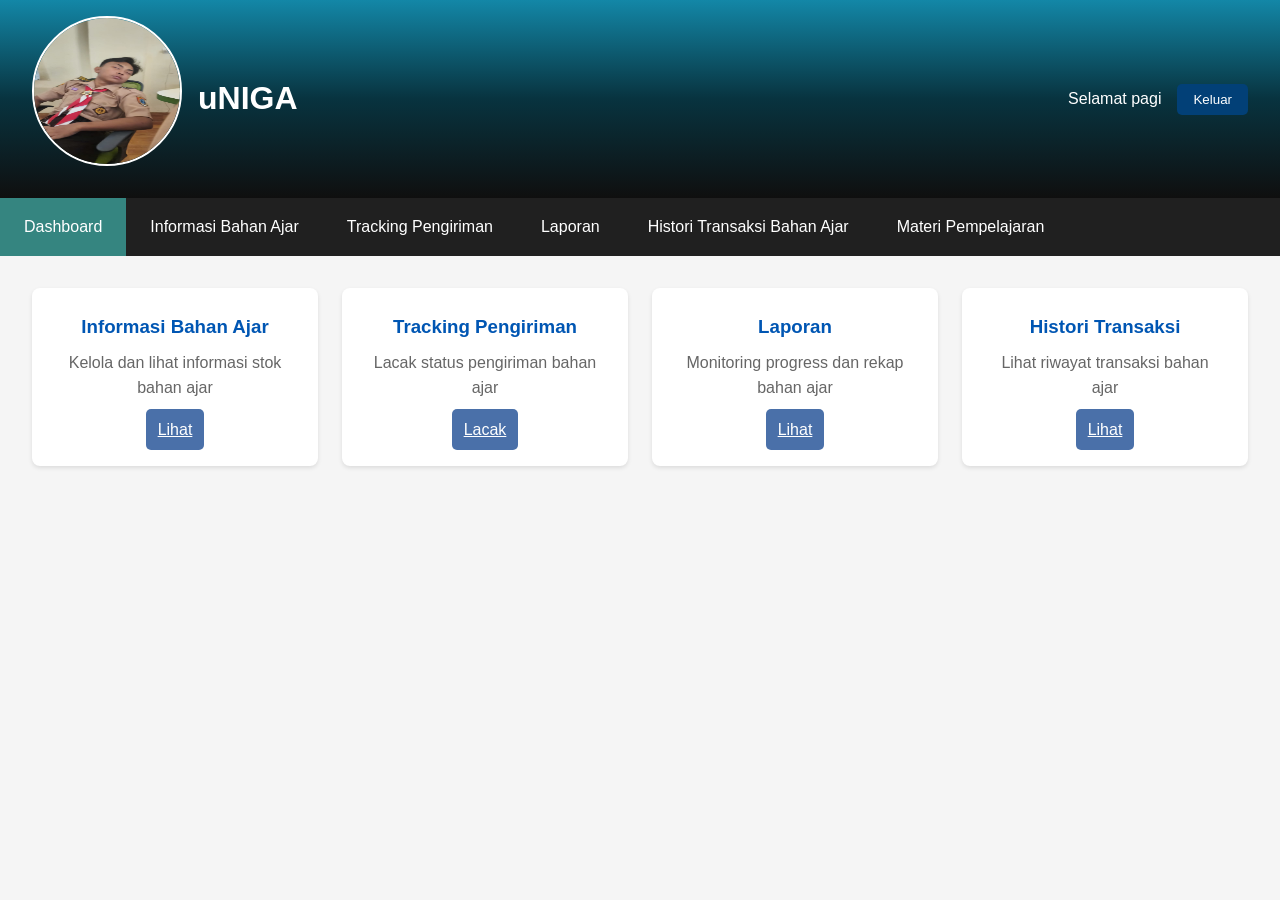
==== dashboard.html @ 01c99ddb "upload" ====
<!DOCTYPE html>
<html lang="id">
<head>
    <meta charset="UTF-8">
    <meta name="viewport" content="width=device-width, initial-scale=1.0">
    <title>Dashboard - uNIGA</title>
    <link rel="stylesheet" href="css/style.css">
</head>
<body>
    <div class="dashboard-container">
        <header class="dashboard-header">
            <div class="header-left">
                <img src="assets/Gangan.jpeg" alt="Logo uNIGA" class="logo" style="border: 2px solid white;">
                <h1>uNIGA</h1>
            </div>
            <div class="header-right">
                <span id="greeting" class="greeting"></span>
                <button id="logoutBtn" class="btn-secondary">Keluar</button>
            </div>
        </header>

        <nav class="dashboard-nav">
            <ul>
                <li><a href="dashboard.html" class="nav-link active">Dashboard</a></li>
                <li><a href="stok.html" class="nav-link">Informasi Bahan Ajar</a></li>
                <li><a href="tracking.html" class="nav-link">Tracking Pengiriman</a></li>
                <li class="dropdown">
                    <a href="#" class="nav-link">Laporan</a>
                    <div class="dropdown-content">
                        <a href="#">Monitoring Progress DO Bahan Ajar</a>
                        <a href="#">Rekap Bahan Ajar</a>
                    </div>
                </li>
                <li><a href="#" class="nav-link">Histori Transaksi Bahan Ajar</a></li>
                <li class="dropdown">
                    <a href="#" class="nav-link">Materi Pempelajaran</a>
                    <div class="dropdown-content">
                        <a href="#">PHP</a>
                        <a href="#">Javascripts</a>
                        <a href="#">HTML</a>
                        <a href="#">CSS</a>
                    </div>
                </li>
            </ul>
        </nav>

        <main class="dashboard-main">
            <div class="dashboard-cards">
                <div class="card">
                    <h3>Informasi Bahan Ajar</h3>
                    <p>Kelola dan lihat informasi stok bahan ajar</p>
                    <a href="stok.html" class="btn-primary">Lihat</a>
                </div>
                
                <div class="card">
                    <h3>Tracking Pengiriman</h3>
                    <p>Lacak status pengiriman bahan ajar</p>
                    <a href="tracking.html" class="btn-primary">Lacak</a>
                </div>
                
                <div class="card">
                    <h3>Laporan</h3>
                    <p>Monitoring progress dan rekap bahan ajar</p>
                    <a href="#" class="btn-primary">Lihat</a>
                </div>
                
                <div class="card">
                    <h3>Histori Transaksi</h3>
                    <p>Lihat riwayat transaksi bahan ajar</p>
                    <a href="#" class="btn-primary">Lihat</a>
                </div>
            </div>
        </main>
    </div>

    <script src="js/script.js"></script>
</body>
</html>
---- css/style.css ----
/* Reset dan Base Styles */
* {
    margin: 0;
    padding: 0;
    box-sizing: border-box;
}

body {
    font-family: 'Segoe UI', Tahoma, Geneva, Verdana, sans-serif;
    line-height: 1.6;
    color: #333;
    background-color: #f5f5f5;
}

/* Login Styles */
.login-container {
    display: flex;
    justify-content: center;
    align-items: center;
    min-height: 100vh;
    background: linear-gradient(135deg, #252525, #001630);
}

.login-form {
    background: #EDEDED;
    padding: 2rem;
    border-radius: 10px;
    box-shadow: 0 5px 15px rgba(0, 0, 0, 0.1);
    width: 100%;
    max-width: 400px;
}

.logo-section {
    text-align: center;
    margin-bottom: 2rem;
}

.logo {
    border-radius: 50%;
    height: 150px;
    width: 150px;
    margin-bottom: 1rem;
    border: 2px solid gray;
}

.logo-section h1 {
    color: #313131;
    margin-bottom: 0.5rem;
}

.logo-section p {
    color: #666;
    font-size: 0.9rem;
}

.form-group {
    margin-bottom: 1rem;
}

.form-group label {
    display: block;
    margin-bottom: 0.5rem;
    font-weight: 500;
}

.form-group input {
    width: 100%;
    padding: 0.75rem;
    border: 1px solid rgb(150, 150, 150);
    border-radius: 5px;
    font-size: 1rem;
}

.form-group input:focus {
    outline: none;
    border-color: #20558f;
}

.form-options {
    display: flex;
    justify-content: flex-end;
    margin-bottom: 1.5rem;
}

.link-btn {
    background: none;
    border: none;
    color: #0056b3;
    cursor: pointer;
    text-decoration: underline;
}

.link-btn:hover {
    color: #ff0000;
}

.btn-primary {
    width: 100%;
    padding: 0.75rem;
    background-color: #4A70A9;
    color: white;
    border: none;
    border-radius: 5px;
    font-size: 1rem;
    cursor: pointer;
    transition: background-color 0.3s;
}

.btn-primary:hover {
    background-color: #0C2B4E;
}

.btn-secondary {
    padding: 0.5rem 1rem;
    background-color: #024077;
    color: white;
    border: none;
    border-radius: 5px;
    cursor: pointer;
    transition: background-color 0.3s;
}

.btn-secondary:hover {
    background-color: #545b62;
}

.register-section {
    text-align: center;
    margin-top: 1.5rem;
}

.register-section p {
    color: #666;
}

/* Dashboard Styles */
.dashboard-container {
    display: flex;
    flex-direction: column;
    min-height: 100vh;
}

.dashboard-header {
    display: flex;
    justify-content: space-between;
    align-items: center;
    padding: 1rem 2rem;
    background: linear-gradient(180deg, rgb(19, 135, 167), rgb(8, 51, 63), rgb(15, 15, 15));
    box-shadow: 0 2px 4px rgba(0, 0, 0, 0.1);
}

.header-left {
    display: flex;
    align-items: center;
}

.header-left h1 {
    margin-left: 1rem;
    color: white;
}

.header-right {
    display: flex;
    align-items: center;
    gap: 1rem;
}

.greeting {
    font-weight: 500;
    color: white;
}

.dashboard-nav {
    background-color: #202020;
}

.dashboard-nav ul {
    display: flex;
    list-style: none;
    padding: 0;
    margin: 0;
}

.nav-link {
    display: block;
    padding: 1rem 1.5rem;
    color: white;
    text-decoration: none;
    transition: background-color 0.3s;
}

.nav-link:hover, .nav-link.active {
    background-color: #358580;
}

.dropdown {
    position: relative;
}

.dropdown-content {
    display: none;
    position: absolute;
    background-color: white;
    min-width: 200px;
    box-shadow: 0 8px 16px rgba(0, 0, 0, 0.1);
    z-index: 1;
}

.dropdown-content a {
    color: #333;
    padding: 0.75rem 1rem;
    text-decoration: none;
    display: block;
}

.dropdown-content a:hover {
    background-color: #f1f1f1;
}

.dropdown:hover .dropdown-content {
    display: block;
}

.dashboard-main {
    flex: 1;
    padding: 2rem;
}

.dashboard-cards {
    display: grid;
    grid-template-columns: repeat(auto-fit, minmax(250px, 1fr));
    gap: 1.5rem;
}

.card {
    background: white;
    padding: 1.5rem;
    border-radius: 8px;
    box-shadow: 0 2px 4px rgba(0, 0, 0, 0.1);
    text-align: center;
}

.card h3 {
    margin-bottom: 0.5rem;
    color: #0056b3;
}

.card p {
    margin-bottom: 1rem;
    color: #666;
}

/* Tracking Styles */
.tracking-main, .stok-main {
    background: white;
    padding: 2rem;
    border-radius: 8px;
    box-shadow: 0 2px 4px rgba(0, 0, 0, 0.1);
}

.tracking-form {
    display: flex;
    gap: 1rem;
    margin-bottom: 2rem;
    align-items: flex-end;
}

.tracking-form .form-group {
    flex: 1;
    margin-bottom: 0;
}

.tracking-result {
    margin-top: 2rem;
}

.tracking-details {
    background: #f8f9fa;
    padding: 1.5rem;
    border-radius: 8px;
    margin-bottom: 1.5rem;
}

.progress-bar {
    height: 10px;
    background-color: #e9ecef;
    border-radius: 5px;
    margin: 1rem 0;
    overflow: hidden;
}

.progress {
    height: 100%;
    background-color: #28a745;
    border-radius: 5px;
    transition: width 0.3s;
}

.status-badge {
    display: inline-block;
    padding: 0.25rem 0.5rem;
    border-radius: 4px;
    font-size: 0.8rem;
    font-weight: 500;
}

.status-dikirim {
    background-color: #d4edda;
    color: #155724;
}

.status-diproses {
    background-color: #fff3cd;
    color: #856404;
}

.status-selesai {
    background-color: #d1ecf1;
    color: #0c5460;
}

/* Stok Styles */
.stok-header {
    display: flex;
    justify-content: space-between;
    align-items: center;
    margin-bottom: 1.5rem;
}

.stock-table {
    width: 100%;
    border-collapse: collapse;
}

.stock-table th, .stock-table td {
    padding: 0.75rem;
    text-align: left;
    border-bottom: 1px solid #ddd;
}

.stock-table th {
    background-color: #f8f9fa;
    font-weight: 600;
}

.stock-table tr:hover {
    background-color: #f8f9fa;
}

.action-btn {
    padding: 0.25rem 0.5rem;
    margin-right: 0.5rem;
    border: none;
    border-radius: 4px;
    cursor: pointer;
    font-size: 0.8rem;
}

.edit-btn {
    background-color: #ffc107;
    color: #212529;
}

.delete-btn {
    background-color: #dc3545;
    color: white;
}

/* Modal Styles */
.modal {
    display: none;
    position: fixed;
    z-index: 1000;
    left: 0;
    top: 0;
    width: 100%;
    height: 100%;
    background-color: rgba(38, 28, 28, 0.5);
}

.modal-content {
    background-color: white;
    margin: 10% auto;
    padding: 2rem;
    border-radius: 8px;
    width: 90%;
    max-width: 500px;
    position: relative;
}

.close {
    position: absolute;
    top: 1rem;
    right: 1.5rem;
    font-size: 1.5rem;
    cursor: pointer;
}

/* Alert Styles */
.alert {
    padding: 1rem;
    margin-bottom: 1rem;
    border-radius: 5px;
}

.alert-error {
    background-color: #f8d7da;
    color: #721c24;
    border: 1px solid #f5c6cb;
}

.alert-success {
    background-color: #d4edda;
    color: #155724;
    border: 1px solid #c3e6cb;
}
/* Dummy Section Styles */
.dummy-section {
    margin-top: 3rem;
    padding-top: 2rem;
    border-top: 2px solid #e9ecef;
}

.dummy-section h3 {
    color: #0056b3;
    margin-bottom: 0.5rem;
}

.dummy-table {
    margin-top: 1rem;
}

.use-do-btn {
    padding: 0.4rem 0.8rem;
    background-color: #28a745;
    color: white;
    border: none;
    border-radius: 4px;
    cursor: pointer;
    font-size: 0.8rem;
    transition: background-color 0.3s;
}

.use-do-btn:hover {
    background-color: #218838;
}

.copy-do-btn {
    padding: 0.4rem 0.8rem;
    background-color: #17a2b8;
    color: white;
    border: none;
    border-radius: 4px;
    cursor: pointer;
    font-size: 0.8rem;
    margin-right: 0.5rem;
    transition: background-color 0.3s;
}

.copy-do-btn:hover {
    background-color: #138496;
}

.action-buttons {
    display: flex;
    gap: 0.5rem;
}
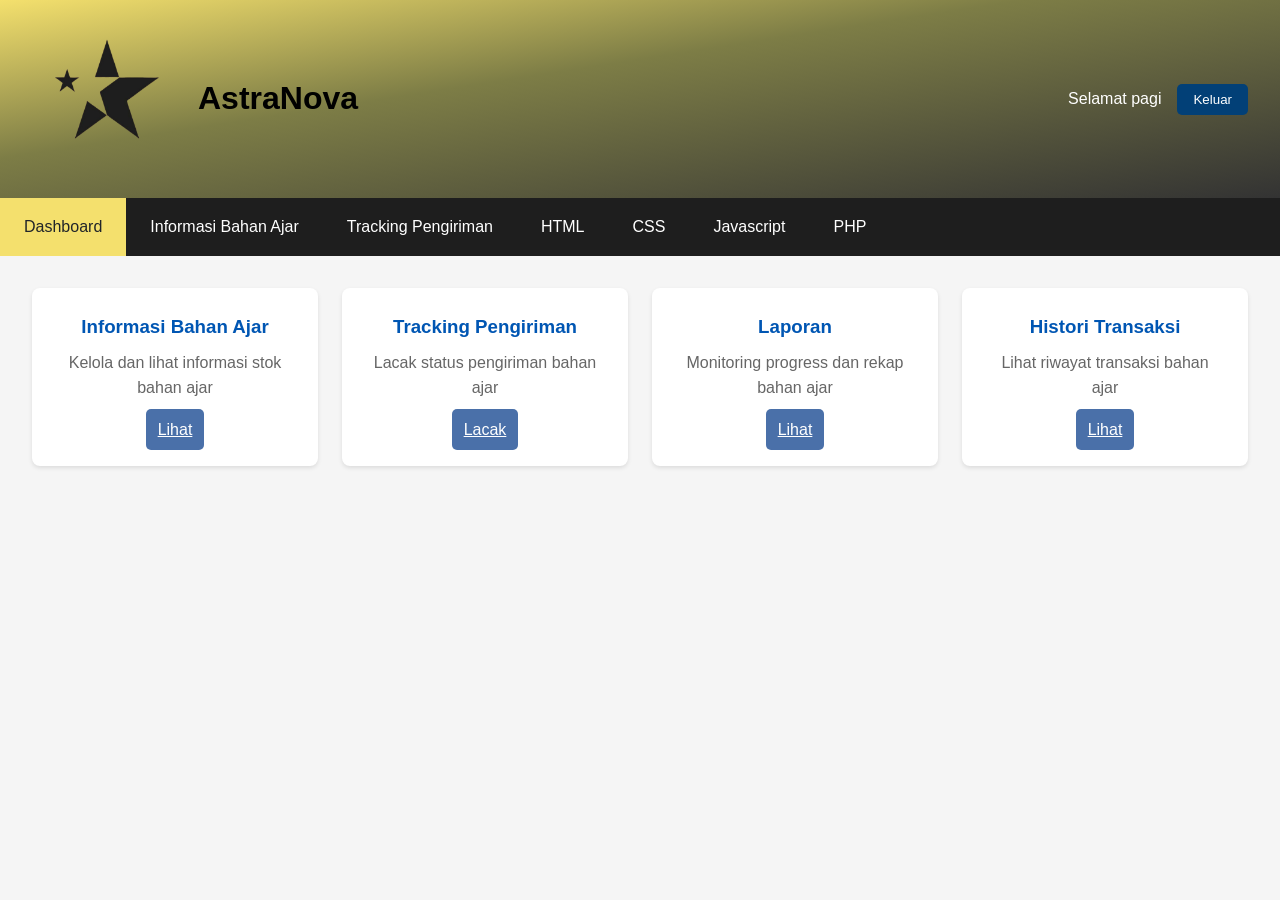
==== commit b3b4540c: "Add files via upload" ====
--- a/dashboard.html
+++ b/dashboard.html
@@ -3,15 +3,16 @@
 <head>
     <meta charset="UTF-8">
     <meta name="viewport" content="width=device-width, initial-scale=1.0">
-    <title>Dashboard - uNIGA</title>
+    <title>Dashboard - AstraNova</title>
     <link rel="stylesheet" href="css/style.css">
+    <link rel="icon" href="assets/icon.png" type="image/png">
 </head>
 <body>
     <div class="dashboard-container">
         <header class="dashboard-header">
             <div class="header-left">
-                <img src="assets/Gangan.jpeg" alt="Logo uNIGA" class="logo" style="border: 2px solid white;">
-                <h1>uNIGA</h1>
+                <img src="assets/logo-transparant.png" alt="Logo AstraNova" class="logo">
+                <h1>AstraNova</h1>
             </div>
             <div class="header-right">
                 <span id="greeting" class="greeting"></span>
@@ -24,27 +25,50 @@
                 <li><a href="dashboard.html" class="nav-link active">Dashboard</a></li>
                 <li><a href="stok.html" class="nav-link">Informasi Bahan Ajar</a></li>
                 <li><a href="tracking.html" class="nav-link">Tracking Pengiriman</a></li>
-                <li class="dropdown">
+                <!-- <li class="dropdown">
                     <a href="#" class="nav-link">Laporan</a>
                     <div class="dropdown-content">
                         <a href="#">Monitoring Progress DO Bahan Ajar</a>
                         <a href="#">Rekap Bahan Ajar</a>
                     </div>
+                </li> -->
+                <!-- <li><a href="#" class="nav-link">Histori Transaksi Bahan Ajar</a></li> -->
+                <!-- -------------------------------- HTML --------------------------------- -->
+                <li class="dropdown">
+                    <a href="#" class="nav-link">HTML</a>
+                    <div class="dropdown-content">
+                        <a href="#">Pengertian HTML</a>
+                    </div> 
+            </li>
+            
+            <!-- --------------------------------- CSS --------------------------------- -->
+            <li class="dropdown">
+                <a href="#" class="nav-link">CSS</a>
+                <div class="dropdown-content">
+                        <a href="#">Pengertian CSS</a>
+                    </div> 
                 </li>
-                <li><a href="#" class="nav-link">Histori Transaksi Bahan Ajar</a></li>
+
+                <!-- ----------------------------- Javascript ------------------------------ -->
                 <li class="dropdown">
-                    <a href="#" class="nav-link">Materi Pempelajaran</a>
+                    <a href="#" class="nav-link">Javascript</a>
                     <div class="dropdown-content">
-                        <a href="#">PHP</a>
-                        <a href="#">Javascripts</a>
-                        <a href="#">HTML</a>
-                        <a href="#">CSS</a>
-                    </div>
+                        <a href="#">Pengertian Javascript</a>
+                    </div> 
+                </li>
+                
+                <!-- --------------------------------- PHP --------------------------------- -->
+                <li class="dropdown">
+                    <a href="#" class="nav-link">PHP</a>
+                    <div class="dropdown-content">
+                        <a href="#">Pengertian PHP</a>
+                    </div> 
                 </li>
             </ul>
         </nav>
-
-        <main class="dashboard-main">
+            
+            
+                <main class="dashboard-main">
             <div class="dashboard-cards">
                 <div class="card">
                     <h3>Informasi Bahan Ajar</h3>
@@ -72,7 +96,7 @@
             </div>
         </main>
     </div>
-
+    
     <script src="js/script.js"></script>
 </body>
 </html>
--- a/css/style.css
+++ b/css/style.css
@@ -1,3 +1,8 @@
+@font-face {
+    font-family: Poppin;
+    src: url('assets/Poppins/Poppins-Regular.ttf')');
+}
+
 /* Reset dan Base Styles */
 * {
     margin: 0;
@@ -6,7 +11,7 @@
 }
 
 body {
-    font-family: 'Segoe UI', Tahoma, Geneva, Verdana, sans-serif;
+    font-family: 'Poppins', 'Segoe UI', Tahoma, Geneva, Verdana, sans-serif;
     line-height: 1.6;
     color: #333;
     background-color: #f5f5f5;
@@ -18,14 +23,14 @@
     justify-content: center;
     align-items: center;
     min-height: 100vh;
-    background: linear-gradient(135deg, #252525, #001630);
+    background: linear-gradient(135deg, #252525, #797141);
 }
 
 .login-form {
-    background: #EDEDED;
+    background: #fff;
     padding: 2rem;
     border-radius: 10px;
-    box-shadow: 0 5px 15px rgba(0, 0, 0, 0.1);
+    box-shadow: 0 5px 15px rgba(0, 0, 0, 0.5);
     width: 100%;
     max-width: 400px;
 }
@@ -36,11 +41,9 @@
 }
 
 .logo {
-    border-radius: 50%;
     height: 150px;
     width: 150px;
     margin-bottom: 1rem;
-    border: 2px solid gray;
 }
 
 .logo-section h1 {
@@ -133,7 +136,7 @@
     color: #666;
 }
 
-/* Dashboard Styles */
+/* ----------------------------- Dashboard Style ---------------------------- */
 .dashboard-container {
     display: flex;
     flex-direction: column;
@@ -145,9 +148,15 @@
     justify-content: space-between;
     align-items: center;
     padding: 1rem 2rem;
-    background: linear-gradient(180deg, rgb(19, 135, 167), rgb(8, 51, 63), rgb(15, 15, 15));
+    background: linear-gradient(
+        to bottom right,
+        #F4E06D 0%,
+        #7d7d46 40%,
+        #333333 100%
+    );
     box-shadow: 0 2px 4px rgba(0, 0, 0, 0.1);
 }
+
 
 .header-left {
     display: flex;
@@ -156,7 +165,7 @@
 
 .header-left h1 {
     margin-left: 1rem;
-    color: white;
+    color: black;
 }
 
 .header-right {
@@ -171,7 +180,7 @@
 }
 
 .dashboard-nav {
-    background-color: #202020;
+    background-color: #1e1e1e;
 }
 
 .dashboard-nav ul {
@@ -190,7 +199,8 @@
 }
 
 .nav-link:hover, .nav-link.active {
-    background-color: #358580;
+    background-color: #F4E06D; /* Kuning Emas Muda dari Header */
+    color: #212529; /* Warna teks yang sedikit lebih gelap dari hitam murni untuk keterbacaan */
 }
 
 .dropdown {
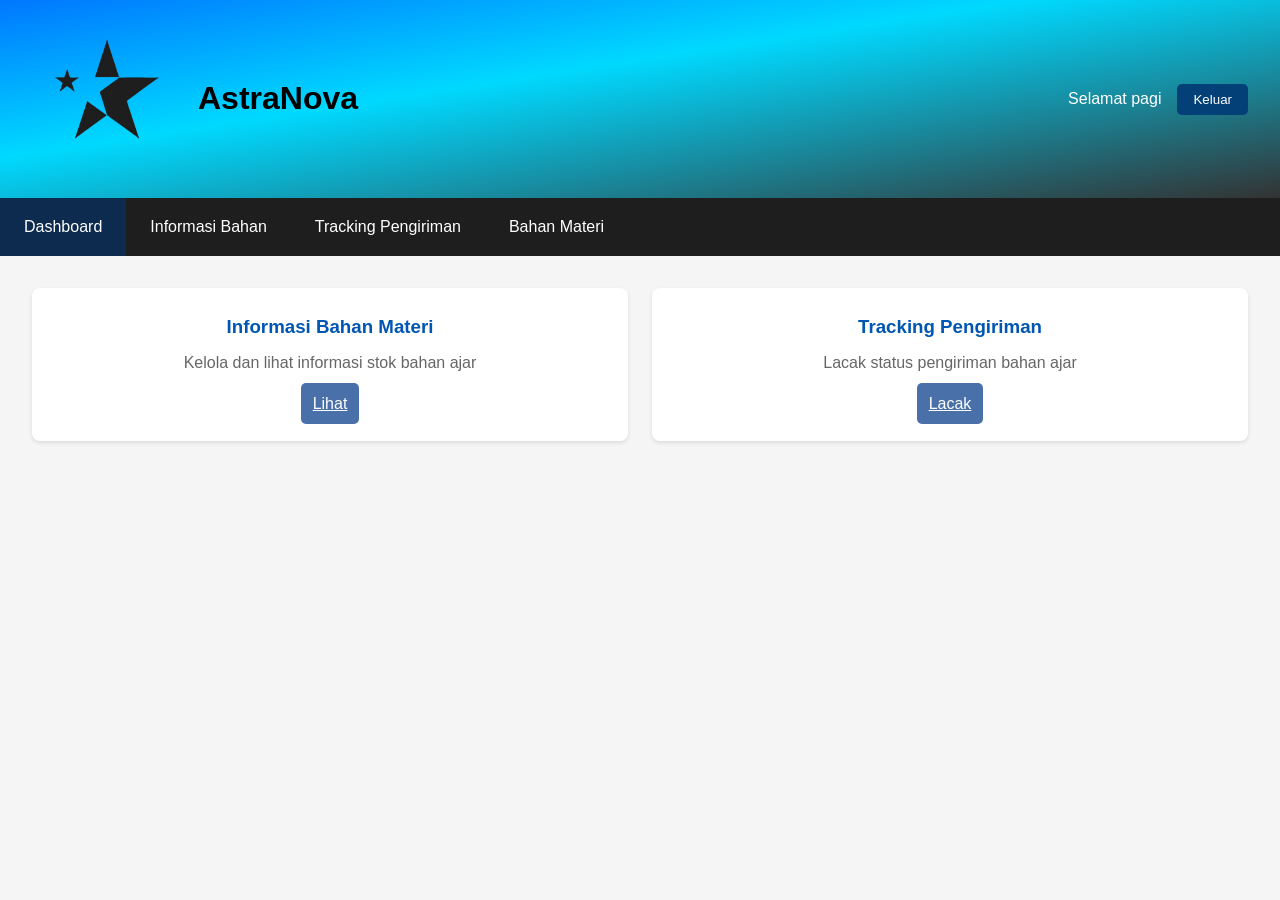
==== commit 078ba3f1: "Add files via upload" ====
--- a/dashboard.html
+++ b/dashboard.html
@@ -23,7 +23,7 @@
         <nav class="dashboard-nav">
             <ul>
                 <li><a href="dashboard.html" class="nav-link active">Dashboard</a></li>
-                <li><a href="stok.html" class="nav-link">Informasi Bahan Ajar</a></li>
+                <li><a href="stok.html" class="nav-link">Informasi Bahan </a></li>
                 <li><a href="tracking.html" class="nav-link">Tracking Pengiriman</a></li>
                 <!-- <li class="dropdown">
                     <a href="#" class="nav-link">Laporan</a>
@@ -33,36 +33,14 @@
                     </div>
                 </li> -->
                 <!-- <li><a href="#" class="nav-link">Histori Transaksi Bahan Ajar</a></li> -->
-                <!-- -------------------------------- HTML --------------------------------- -->
                 <li class="dropdown">
-                    <a href="#" class="nav-link">HTML</a>
+                    <a href="#" class="nav-link">Bahan Materi</a>
                     <div class="dropdown-content">
-                        <a href="#">Pengertian HTML</a>
-                    </div> 
-            </li>
-            
-            <!-- --------------------------------- CSS --------------------------------- -->
-            <li class="dropdown">
-                <a href="#" class="nav-link">CSS</a>
-                <div class="dropdown-content">
-                        <a href="#">Pengertian CSS</a>
-                    </div> 
-                </li>
-
-                <!-- ----------------------------- Javascript ------------------------------ -->
-                <li class="dropdown">
-                    <a href="#" class="nav-link">Javascript</a>
-                    <div class="dropdown-content">
-                        <a href="#">Pengertian Javascript</a>
-                    </div> 
-                </li>
-                
-                <!-- --------------------------------- PHP --------------------------------- -->
-                <li class="dropdown">
-                    <a href="#" class="nav-link">PHP</a>
-                    <div class="dropdown-content">
-                        <a href="#">Pengertian PHP</a>
-                    </div> 
+                        <a href="#">HTML</a>
+                        <a href="#">CSS</a>
+                        <a href="#">JS</a>
+                        <a href="#">PHP</a>
+                    </div>
                 </li>
             </ul>
         </nav>
@@ -71,7 +49,7 @@
                 <main class="dashboard-main">
             <div class="dashboard-cards">
                 <div class="card">
-                    <h3>Informasi Bahan Ajar</h3>
+                    <h3>Informasi Bahan Materi</h3>
                     <p>Kelola dan lihat informasi stok bahan ajar</p>
                     <a href="stok.html" class="btn-primary">Lihat</a>
                 </div>
@@ -82,7 +60,7 @@
                     <a href="tracking.html" class="btn-primary">Lacak</a>
                 </div>
                 
-                <div class="card">
+                <!-- <div class="card">
                     <h3>Laporan</h3>
                     <p>Monitoring progress dan rekap bahan ajar</p>
                     <a href="#" class="btn-primary">Lihat</a>
@@ -92,7 +70,7 @@
                     <h3>Histori Transaksi</h3>
                     <p>Lihat riwayat transaksi bahan ajar</p>
                     <a href="#" class="btn-primary">Lihat</a>
-                </div>
+                </div> -->
             </div>
         </main>
     </div>
--- a/css/style.css
+++ b/css/style.css
@@ -150,8 +150,8 @@
     padding: 1rem 2rem;
     background: linear-gradient(
         to bottom right,
-        #F4E06D 0%,
-        #7d7d46 40%,
+        #0077ff 0%,
+        #00d9ff 40%,
         #333333 100%
     );
     box-shadow: 0 2px 4px rgba(0, 0, 0, 0.1);
@@ -199,8 +199,8 @@
 }
 
 .nav-link:hover, .nav-link.active {
-    background-color: #F4E06D; /* Kuning Emas Muda dari Header */
-    color: #212529; /* Warna teks yang sedikit lebih gelap dari hitam murni untuk keterbacaan */
+    background-color: #0C2B4E;
+    color: #ffffff;
 }
 
 .dropdown {
@@ -248,6 +248,13 @@
     border-radius: 8px;
     box-shadow: 0 2px 4px rgba(0, 0, 0, 0.1);
     text-align: center;
+    transition: all 0.2s ease-in-out;
+}
+
+.card:hover {
+    transition: all 0.3s ease-in-out;
+    transform: scale(1.08);
+    box-shadow: 0 4px 8px rgba(0, 0, 0, 0.2);
 }
 
 .card h3 {
